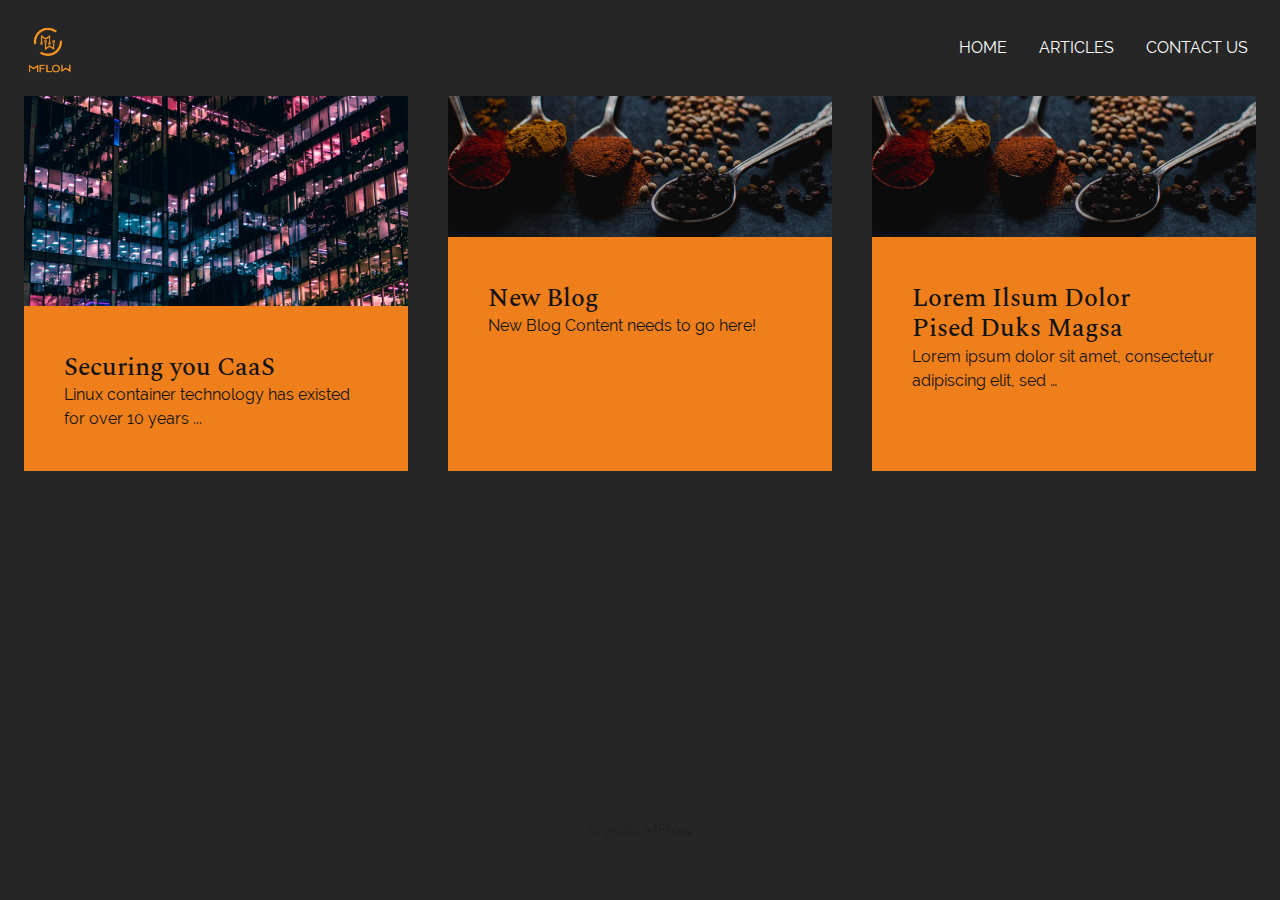
==== blog/index.html @ 59f38b76 "Initial Rendered files" ====
<!DOCTYPE html>
<html lang = 'en'><head>
	<meta charset = 'UTF-8'>
	<meta name = 'viewport' content = 'width=device-width, initial-scale=1.0, minimum-scale=1.0'>
	
	
	<title>Blog | MFlow</title>
	<link rel = 'canonical' href = 'http://mflowau.github.io/blog/'>

	<link rel="shortcut icon" href="/logos/online-gebeuren-icon.svg" sizes="any" type="image/svg+xml">
  <link rel = 'stylesheet' href = '/css/styles.88a4afd7a40dfa1d6a92826b9512d74979b40a67361bae4941660abbdf40b698cd4c203b28e3cf1f83a258a2360a517c1aaa9d38ace56834190df10466bc3665.css' integrity = 'sha512-iKSv16QN&#43;h1qkoJrlRLXSXm0Cmc2G65JQWYKu99AtpjNTCA7KOPPH4OiWKI2ClF8GqqdOKzlaDQZDfEEZrw2ZQ=='>
</head>

  <body>
<header class = 'nav_header'>
  <div class="nav_toggle"></div>
  <a href = '/' class = 'flex_center nav_brand'>
    <img src="/images/logo.png" alt="MFlow" class="nav_logo">
  </a>
  <nav class = 'nav'>
    
    
      
      <a class = 'nav_link' href = '/'>Home </a>
    
      
      <a class = 'nav_link' href = '/blog/'>Articles </a>
    
      
      <a class = 'nav_link' href = 'mailto:melchisalins@gmail.com'>Contact Us </a>
    
  </nav>
</header>

    <main id = 'content' class = 'main nav_after'>
<article class = 'regular pb-4 pt-2'>
	
<div class="grid-3">
  <a class="article_excerpt" href="https://medium.com/momenton/securing-your-caas-using-googles-gvisor-d6e0cd0ae230" target ="_blank" rel="noopener">
    <figure class="article_thumb">
  <img src="/images/gvisor-caas.jpeg">
</figure>
<div class="article_summary">
  <h3>Securing you CaaS</h3>Linux container technology has existed for over 10 years ...
</div>

  </a>
  <a class="article_excerpt" href="http://mflowau.github.io/blog/new-blog/">
    <figure class="article_thumb">
  <img src="/images/cuisine.jpg">
</figure>
<div class="article_summary">
  <h3>New Blog</h3>New Blog Content needs to go here!
</div>

  </a>
  <a class="article_excerpt" href="http://mflowau.github.io/blog/lorem-ilsum-dolor-pised-duks-magsa/">
    <figure class="article_thumb">
  <img src="/images/cuisine.jpg">
</figure>
<div class="article_summary">
  <h3>Lorem Ilsum Dolor Pised Duks Magsa</h3>Lorem ipsum dolor sit amet, consectetur adipiscing elit, sed …
</div>

  </a>
</div>

</article>

    </main>
<footer>
  <nav class = 'footer_items center'>
    <p>&copy; 2020 MFlow</p>
  </nav>
</footer>
<script src="/js/index.js"></script>
</body>
</html>
---- css/styles.88a4afd7a40dfa1d6a92826b9512d74979b40a67361bae4941660abbdf40b698cd4c203b28e3cf1f83a258a2360a517c1aaa9d38ace56834190df10466bc3665.css ----
html{--dark: #161D21;--dark-medium: #1F2A2F;--dark-mild: var(--dark-medium);--light: #fff;--theme: #EF7F1A;--haze: #f0f0f0;--bg: var(--light);--nav-bg: var(--dark);--bg-haze: var(--haze);--text: #131313}@media (prefers-color-scheme: dark){html{--bg: var(--dark);--bg-haze: var(--dark-medium);--text: var(--light);--accent: var(--bubble)}.nav{--nav-bg: var(--dark-medium)}}main ul,main ol,main>h1,main>h2,main>h3,main>h4,main>h5,main>h6,main>p,main>blockquote,main>.divider,article ul,article ol,article>h1,article>h2,article>h3,article>h4,article>h5,article>h6,article>p,article>blockquote,article>.divider,footer,[class*='grid']{padding-left:1.5rem;padding-right:1.5rem}main ul,main ol,main>h1,main>h2,main>h3,main>h4,main>h5,main>h6,main>p,main>blockquote,main>.divider,article ul,article ol,article>h1,article>h2,article>h3,article>h4,article>h5,article>h6,article>p,article>blockquote,article>.divider,.wrap,.center h2,.center h3,.center h4,.center h5,.center p{max-width:60rem;margin-left:auto;margin-right:auto}*,*::before,*::after{box-sizing:border-box;margin:0;padding:0;outline:0}html,body{scroll-behavior:smooth;max-width:100%;overflow-x:hidden}body{font-family:"Raleway",-apple-system,sans-serif;line-height:1.5;font-size:16px;display:flex;flex-direction:column;min-height:100vh;background-color:#262626;color:var(--text);-webkit-font-smoothing:antialiased;-moz-osx-font-smoothing:grayscale;position:relative}h1,h2,h3,h4,h5,h6{font-family:"Spectral",-apple-system,serif;margin-bottom:0;line-height:1.2;font-weight:500}h1{font-size:2rem}h2{font-size:1.8rem}h3{font-size:1.6rem}h4{font-size:1.4rem}h5{font-size:1.2rem}h6{font-size:1rem}ol,ul{list-style:none;color:inherit}a{text-decoration:none;color:inherit}a:hover,a:focus{color:inherit;text-decoration:none;outline:0;opacity:0.8}img{border:0;padding:0;margin:0;max-width:100%}p{line-height:1.6;padding-top:1rem;padding-bottom:1rem;margin-bottom:0}p:empty{display:none}main{padding-top:4rem;flex:1}@media screen and (min-width: 992px){main h1,main h2,main h3,main h4,main h5,main h6,main p:not(.p),main blockquote,main .foot,article h1,article h2,article h3,article h4,article h5,article h6,article p:not(.p),article blockquote,article .foot{width:80%}}main img,article img{width:100%}main ol,article ol{counter-reset:my-awesome-counter;list-style:none !important;padding-left:3rem;margin-left:0.5rem}@media screen and (min-width: 667px){main ol,article ol{margin-left:1.5rem}}main,footer{position:relative;width:100%}footer{display:grid;opacity:0.33;padding-top:2.5rem;padding-bottom:2.5rem}blockquote{font-size:2rem}blockquote,blockquote p{line-height:1.1;font-weight:500}video{background-color:transparent;display:block;width:100%;max-width:40rem;margin-left:auto;margin-right:auto}::-webkit-scrollbar{width:0}::-webkit-scrollbar,::-webkit-scrollbar-thumb{background:transparent}@font-face{font-family:'Spectral';font-style:normal;font-weight:400;src:local("Spectral Regular"),local("Spectral-Regular"),url("/fonts/spectral/spectral-v6-latin-regular.woff2") format("woff2"),url("/fonts/spectral/spectral-v6-latin-regular.woff") format("woff")}@font-face{font-family:'Spectral';font-style:italic;font-weight:400;src:local("Spectral Italic"),local("Spectral-Italic"),url("/fonts/spectral/spectral-v6-latin-italic.woff2") format("woff2"),url("/fonts/spectral/spectral-v6-latin-italic.woff") format("woff")}@font-face{font-family:'Spectral';font-style:normal;font-weight:500;src:local("Spectral Medium"),local("Spectral-Medium"),url("/fonts/spectral/spectral-v6-latin-500.woff2") format("woff2"),url("/fonts/spectral/spectral-v6-latin-500.woff") format("woff")}@font-face{font-family:'Spectral';font-style:italic;font-weight:500;src:local("Spectral Medium Italic"),local("Spectral-MediumItalic"),url("/fonts/spectral/spectral-v6-latin-500italic.woff2") format("woff2"),url("/fonts/spectral/spectral-v6-latin-500italic.woff") format("woff")}@font-face{font-family:'Spectral';font-style:normal;font-weight:600;src:local("Spectral SemiBold"),local("Spectral-SemiBold"),url("/fonts/spectral/spectral-v6-latin-600.woff2") format("woff2"),url("/fonts/spectral/spectral-v6-latin-600.woff") format("woff")}@font-face{font-family:'Spectral';font-style:italic;font-weight:600;src:local("Spectral SemiBold Italic"),local("Spectral-SemiBoldItalic"),url("/fonts/spectral/spectral-v6-latin-600italic.woff2") format("woff2"),url("/fonts/spectral/spectral-v6-latin-600italic.woff") format("woff")}@font-face{font-family:'Spectral';font-style:normal;font-weight:700;src:local("Spectral Bold"),local("Spectral-Bold"),url("/fonts/spectral/spectral-v6-latin-700.woff2") format("woff2"),url("/fonts/spectral/spectral-v6-latin-700.woff") format("woff")}@font-face{font-family:'Spectral';font-style:italic;font-weight:700;src:local("Spectral Bold Italic"),local("Spectral-BoldItalic"),url("/fonts/spectral/spectral-v6-latin-700italic.woff2") format("woff2"),url("/fonts/spectral/spectral-v6-latin-700italic.woff") format("woff")}@font-face{font-family:'Raleway';font-style:normal;font-weight:400;src:local("Raleway"),local("Raleway-Regular"),url("/fonts/raleway/raleway-v14-latin-regular.woff2") format("woff2"),url("/fonts/raleway/raleway-v14-latin-regular.woff") format("woff")}@font-face{font-family:'Raleway';font-style:italic;font-weight:400;src:local("Raleway Italic"),local("Raleway-Italic"),url("/fonts/raleway/raleway-v14-latin-italic.woff2") format("woff2"),url("/fonts/raleway/raleway-v14-latin-italic.woff") format("woff")}@font-face{font-family:'Raleway';font-style:normal;font-weight:500;src:local("Raleway Medium"),local("Raleway-Medium"),url("/fonts/raleway/raleway-v14-latin-500.woff2") format("woff2"),url("/fonts/raleway/raleway-v14-latin-500.woff") format("woff")}@font-face{font-family:'Raleway';font-style:italic;font-weight:500;src:local("Raleway Medium Italic"),local("Raleway-MediumItalic"),url("#${raleway}500italic.woff2") format("woff2"),url("/fonts/raleway/raleway-v14-latin-500italic.woff") format("woff")}@font-face{font-family:'Raleway';font-style:normal;font-weight:600;src:local("Raleway SemiBold"),local("Raleway-SemiBold"),url("/fonts/raleway/raleway-v14-latin-600.woff2") format("woff2"),url("/fonts/raleway/raleway-v14-latin-600.woff") format("woff")}@font-face{font-family:'Raleway';font-style:italic;font-weight:600;src:local("Raleway SemiBold Italic"),local("Raleway-SemiBoldItalic"),url("/fonts/raleway/raleway-v14-latin-600italic.woff2") format("woff2"),url("/fonts/raleway/raleway-v14-latin-600italic.woff") format("woff")}@font-face{font-family:'Raleway';font-style:normal;font-weight:700;src:local("Raleway Bold"),local("Raleway-Bold"),url("/fonts/raleway/raleway-v14-latin-700.woff2") format("woff2"),url("/fonts/raleway/raleway-v14-latin-700.woff") format("woff")}@font-face{font-family:'Raleway';font-style:italic;font-weight:700;src:local("Raleway Bold Italic"),local("Raleway-BoldItalic"),url("#${raleway}700italic.woff2") format("woff2"),url("/fonts/raleway/raleway-v14-latin-700italic.woff") format("woff")}.nav_header{background-color:#262626;position:fixed;top:0;z-index:9999;padding:1rem;color:#fff;width:100%;display:flex;justify-content:space-between;user-select:none;text-transform:uppercase}.nav,.nav_top,.nav_after{transition:transform 0.3s ease-in}.nav_brand{position:relative;z-index:99;width:17.5rem;align-items:center;height:100%;display:grid !important}.nav_logo{width:4rem}.nav_title{margin-top:0.5rem;font-size:1.5rem;font-family:var(--font-two)}.nav,.nav_submenu{display:flex;align-items:center}.nav_submenu{padding:0}.nav_link{padding:1rem}.nav_sublink{padding-left:1rem}.nav_toggle{display:none}@media screen and (max-width: 667px){.nav{z-index:9999;height:0;opacity:0;transition:opacity 0.5s cubic-bezier(0.19, 1, 0.22, 1)}.nav,.nav_brand{position:relative;width:100%}.nav,.nav_header{background-color:#262626;flex-direction:column;justify-content:flex-start;align-items:flex-start}.nav_brand{z-index:99;background-color:#262626}.nav_header{height:4rem;padding-top:0}.nav_open{height:initial;opacity:1;background-color:#262626;padding-top:1.5rem;display:grid}.nav_toggle{user-select:none;display:grid;position:fixed;z-index:100;height:4rem;width:4rem;top:0;right:1.5rem;background-image:url(/images/bar.svg);background-position:50% 50%;background-repeat:no-repeat;background-size:33%;cursor:pointer}}.button{display:block;width:100%;max-width:12.5rem;text-align:center;font-size:1.1rem;font-weight:600;color:#fff;background-color:trasparent;color:#EF7F1A;position:relative;padding:0.5rem 1.8rem;border-radius:2rem;opacity:0.9;margin:1.5rem auto;transition:opacity 0.3s cubic-bezier(0.19, 1, 0.22, 1);border:1px solid #EF7F1A}.button:hover{opacity:1;color:#fff;background-color:#EF7F1A}.form{display:grid}.form_input,.form_send{padding:0.5rem 1.5rem;border-radius:1.5rem;font-size:1rem;outline:none;-webkit-appearance:none}.form_input{border:1px solid var(--haze);resize:none}.form_send{border:0;background-color:var(--theme);color:var(--light);margin-top:1.5rem}.form_label{height:1.5rem;opacity:0}.address{line-height:2;font-size:1.25rem}.address img{width:17.5rem}.social{width:15rem;display:flex;align-items:center;justify-content:center;margin:1rem auto}.social_icon{width:100%}.social_item{width:1.5rem;margin:1rem}.articles{display:flex;transition:transform 1s cubic-bezier(0.19, 1, 0.22, 1)}.articles_wrap{width:100vw;margin:2.5rem auto;position:relative;overflow-x:auto;scrollbar-width:thin}.articles_wrap:hover .control{opacity:1}.article_excerpt,.article_slide{display:inline-flex;flex-direction:column;background-color:#EF7F1A}.article_slide{width:100%;min-width:100%;position:relative}.article_slide::before,.article_slide::after{content:"";position:absolute;top:0;bottom:0;z-index:3;background-color:#262626;width:1.5rem}.article_slide::before{left:0}.article_slide::after{right:0}@media screen and (min-width: 667px){.article_slide{width:50%;min-width:50%}}@media screen and (min-width: 1024px){.article_slide{min-width:33.33%}}.article_thumb{overflow:hidden;max-height:15rem}.article_summary{padding:1.5rem;padding:2.5rem}.control{display:flex;align-items:center;justify-content:center;top:1rem;right:1rem;height:2.5rem;max-height:15rem;background:#fff;width:2.5rem;margin:0.5rem;z-index:5;border-radius:50%;transform-origin:50% 50%;transform:rotate(135deg);overflow:hidden;cursor:pointer}.control.rt{transform:rotate(-45deg)}.control::after{content:"";position:relative;height:0.75rem;width:0.75rem;cursor:pointer;margin:0.25rem 0 0 0.25rem;border-left:2px solid #EF7F1A;border-top:2px solid #EF7F1A}.control_wrap{position:relative;display:flex;align-items:center;justify-content:center;margin-top:-1rem}.col{max-width:50rem;margin:0 auto;padding:0}.justify_center{justify-items:center}.justify_end{justify-items:end}.mb-1{margin-bottom:.8rem}.mt-1{margin-top:.8rem}.pt-1{padding-top:.8rem}.pb-1{padding-bottom:.8rem}.img-25{width:25% !important}.mb-2{margin-bottom:1.6rem}.mt-2{margin-top:1.6rem}.pt-2{padding-top:1.6rem}.pb-2{padding-bottom:1.6rem}.img-50{width:50% !important}.mb-3{margin-bottom:2.4rem}.mt-3{margin-top:2.4rem}.pt-3{padding-top:2.4rem}.pb-3{padding-bottom:2.4rem}.img-75{width:75% !important}.mb-4{margin-bottom:3.2rem}.mt-4{margin-top:3.2rem}.pt-4{padding-top:3.2rem}.pb-4{padding-bottom:3.2rem}.img-100{width:100% !important}.p0{padding:0 0 0.625rem}.mr-0{margin-right:0.33rem}.mr-1{margin-right:1rem}.relative{position:relative}.wrap{width:100%}.wrap,.wrap_min{padding-left:1.5625rem;padding-right:1.5625rem}.wrap .wrap,.wrap .wrap_min,.wrap_min .wrap_min{padding-left:0;padding-right:0}.wrap_min{max-width:56rem}.wrap .wrap,.wrap .wrap_min{padding:0}.center{text-align:center}.vcenter{display:grid;align-items:center}.fcenter{display:flex;flex-flow:column;justify-content:center;align-items:center}.flex,.flex_center,.flex_right,.flex_column{display:flex}.flex_center{align-items:center}.flex_right{justify-content:flex-end}.flex_column{flex-direction:column;justify-content:space-between}.flex_column>div{order:10}.block{display:block}.max{max-width:12.5rem}.middle{display:grid;justify-content:center}.last{order:10}.divider{height:0.175rem;width:100%;background-color:var(--theme)}.divider.small{width:60%;max-width:8rem;height:0.125rem}[class*='grid']{display:grid !important;grid-template-columns:1fr}[class*='grid']{grid-gap:2.5rem;grid-template-columns:repeat(auto-fit, minmax(15rem, 1fr))}@media screen and (min-width: 48.0625rem){[class*='grid']{grid-template-columns:repeat(auto-fit, minmax(20rem, 1fr))}.grid-{grid-template-columns:3fr 1fr}.grid-inverse{grid-template-columns:1fr 3fr}.grid-trio{grid-template-columns:1fr 1fr 1fr;align-items:center}.grid-duo{grid-template-columns:3rem 1fr;grid-gap:2.5rem;align-items:center}}@media screen and (min-width: 64rem){.grid-2{grid-template-columns:repeat(2, 1fr)}.grid-3{grid-template-columns:repeat(3, 1fr)}.grid-4{grid-template-columns:repeat(4, 1fr)}}.grid-1{grid-template-columns:1fr}.column,.column p:last-of-type{display:flex;flex-direction:column}.column p:last-of-type{flex:1;justify-content:flex-end}

/*# sourceMappingURL=styles.css.map */
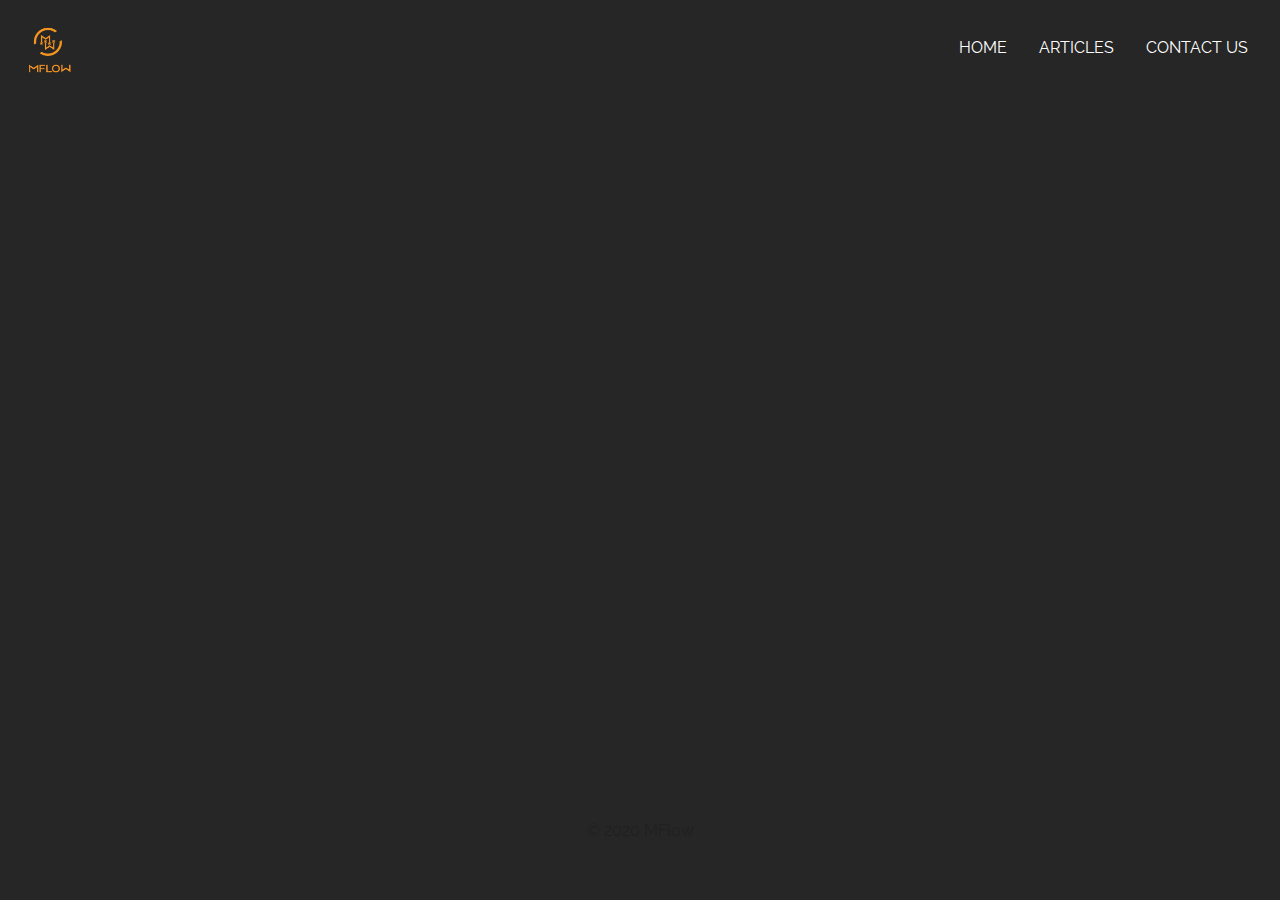
==== commit d12b5d1d: "Removed all content for initial launch" ====
--- a/blog/index.html
+++ b/blog/index.html
@@ -36,33 +36,6 @@
 <article class = 'regular pb-4 pt-2'>
 	
 <div class="grid-3">
-  <a class="article_excerpt" href="https://medium.com/momenton/securing-your-caas-using-googles-gvisor-d6e0cd0ae230" target ="_blank" rel="noopener">
-    <figure class="article_thumb">
-  <img src="/images/gvisor-caas.jpeg">
-</figure>
-<div class="article_summary">
-  <h3>Securing you CaaS</h3>Linux container technology has existed for over 10 years ...
-</div>
-
-  </a>
-  <a class="article_excerpt" href="http://mflowau.github.io/blog/new-blog/">
-    <figure class="article_thumb">
-  <img src="/images/cuisine.jpg">
-</figure>
-<div class="article_summary">
-  <h3>New Blog</h3>New Blog Content needs to go here!
-</div>
-
-  </a>
-  <a class="article_excerpt" href="http://mflowau.github.io/blog/lorem-ilsum-dolor-pised-duks-magsa/">
-    <figure class="article_thumb">
-  <img src="/images/cuisine.jpg">
-</figure>
-<div class="article_summary">
-  <h3>Lorem Ilsum Dolor Pised Duks Magsa</h3>Lorem ipsum dolor sit amet, consectetur adipiscing elit, sed …
-</div>
-
-  </a>
 </div>
 
 </article>
